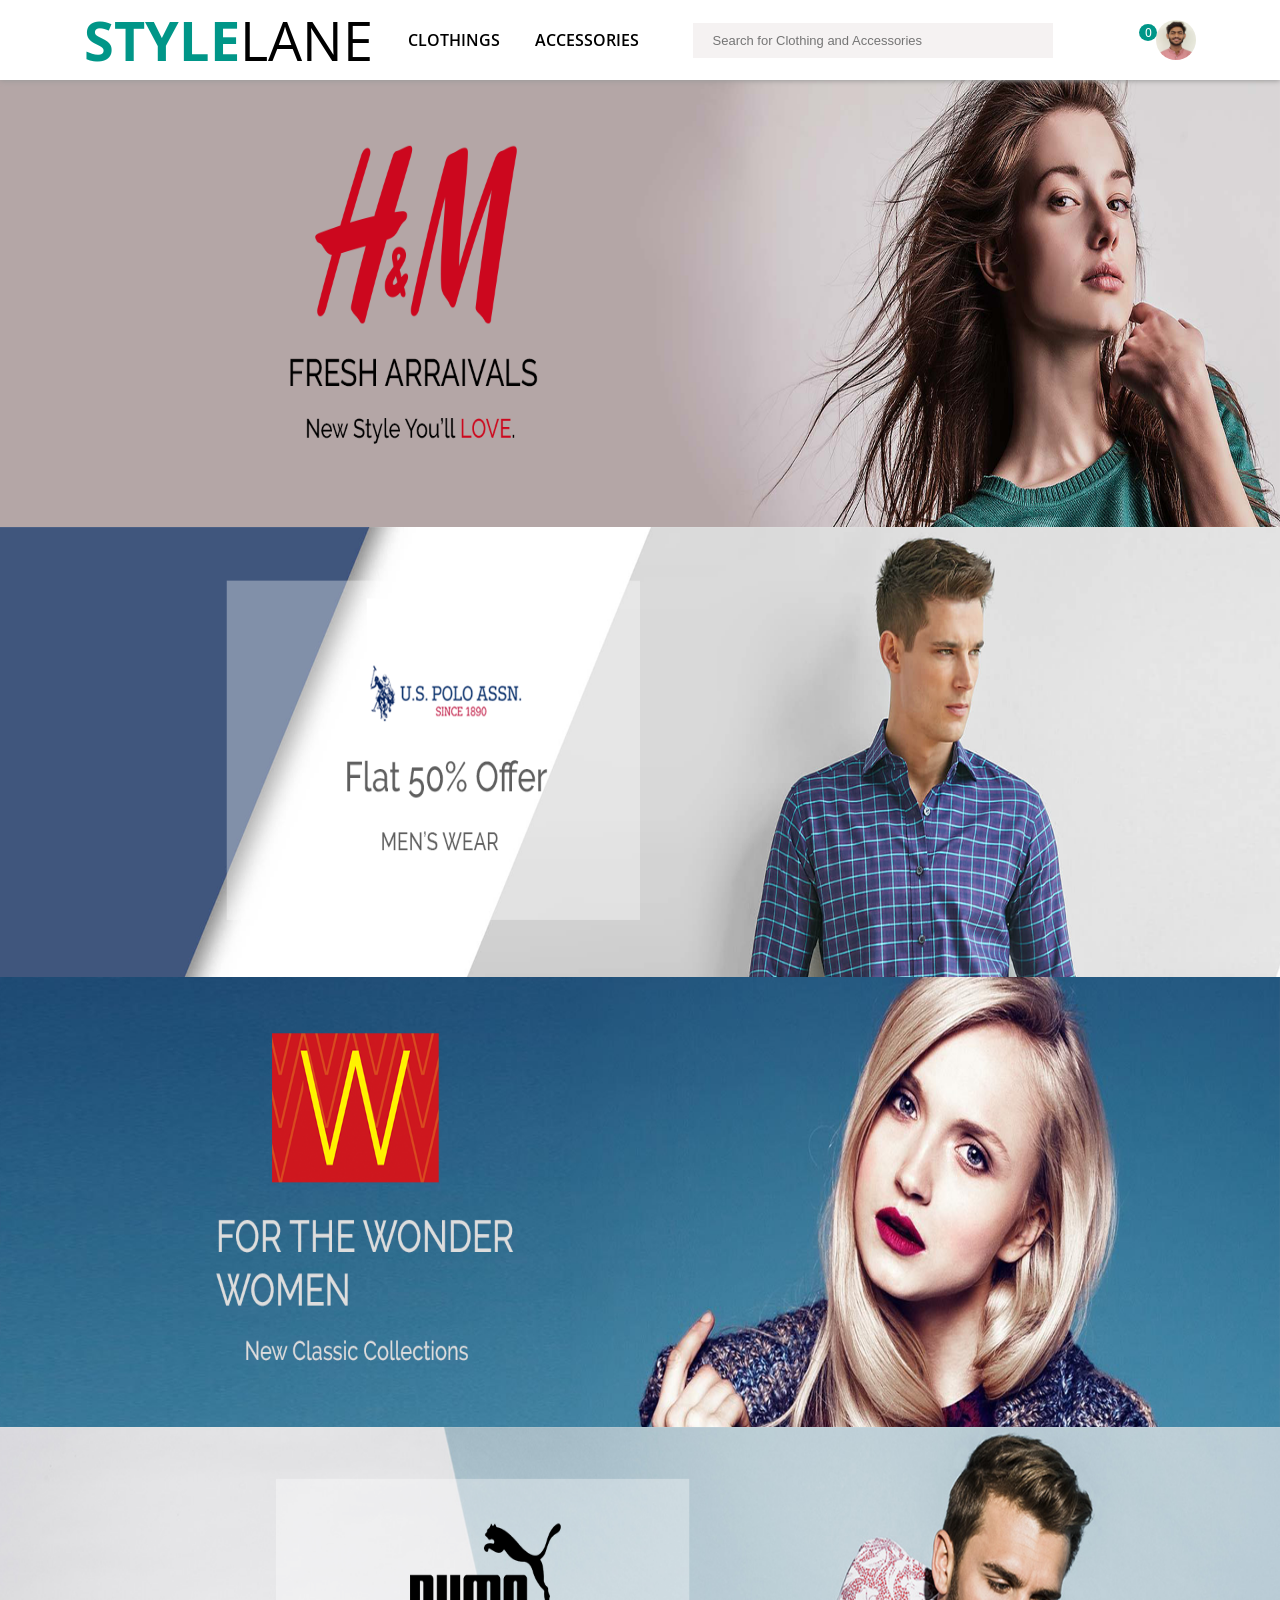
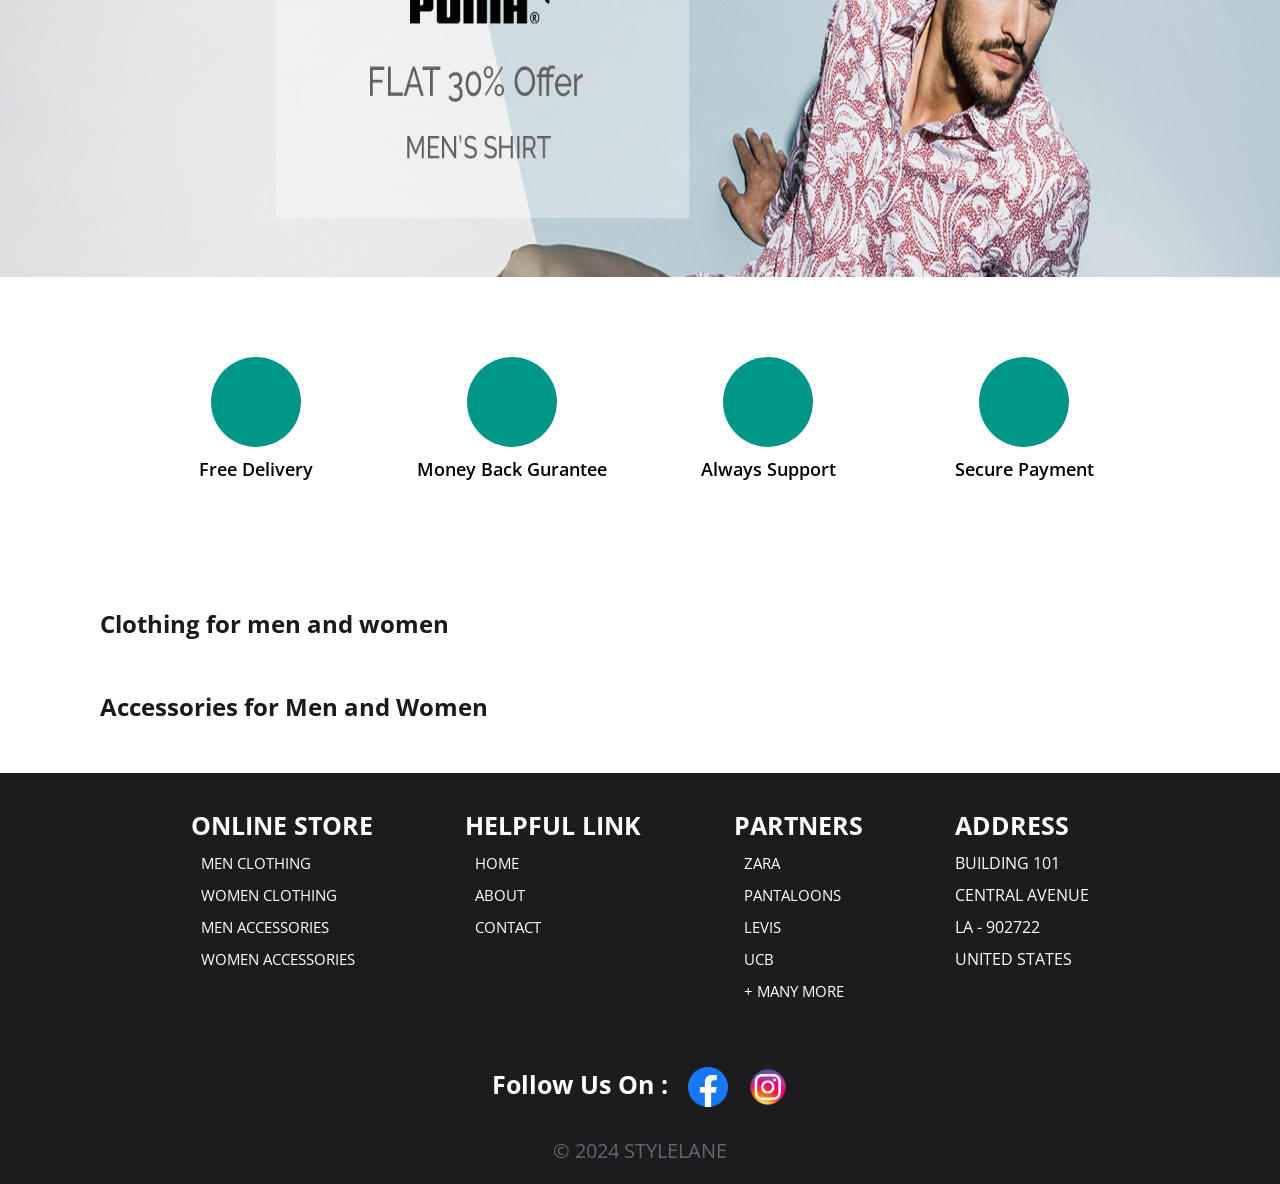
==== index.html @ d21357da "Add files via upload" ====
<!DOCTYPE html>
<html lang="en">

<head>
    <meta charset="UTF-8">
    <meta http-equiv="X-UA-Compatible" content="IE=edge">
    <meta name="viewport" content="width=device-width, initial-scale=1.0">
    <title>ShopLane App</title>
    <link href="./style.css" rel="stylesheet" />
    <link href="./style2.css" rel="stylesheet" />
    <script src="https://ajax.googleapis.com/ajax/libs/jquery/3.5.1/jquery.min.js"></script>
    <script src="https://kit.fontawesome.com/3bfa96bd8d.js" crossorigin="anonymous"></script>
    <link rel="preconnect" href="https://fonts.googleapis.com">
    <link rel="preconnect" href="https://fonts.gstatic.com" crossorigin>
    <link
        href="https://fonts.googleapis.com/css2?family=Open+Sans:ital,wght@0,300;0,400;0,500;0,600;0,700;0,800;1,300;1,400;1,500;1,600;1,700;1,800&display=swap"
        rel="stylesheet">
    <link rel="stylesheet" href="https://unpkg.com/flickity@2/dist/flickity.min.css">
</head>

<body>
    <header>
        <div id="logo-links">
            <div>
                <a id="logo" href="./index.html">STYLE</a><a id="logo2" href="./index.html">LANE</a>
            </div>
            <a href="#clothing-heading" id="clothing-link">CLOTHINGS</a>
            <a href="#Accessories-heading" id="accessories-link">ACCESSORIES</a>
        </div>

        <div id="search-tab">
            <i class="fa-solid fa-magnifying-glass"></i>
            <input type="text" placeholder="Search for Clothing and Accessories" size="40" id="search-box" />
        </div>

        <div id="cart-user">
            <i id="cart" class="fa-solid fa-cart-shopping"></i>
            <img src="./images/saurav.jpeg" id="user-img" />
            <span id="items-count">0</span>
        </div>

    </header>


    <div class="carousel" data-flickity='{"autoPlay": true}'>
        <div class="carousel-cell"><img src="./images/1.png" /></div>
        <div class="carousel-cell"><img src="./images/2.png" /></div>
        <div class="carousel-cell"><img src="./images/3.png" /></div>
        <div class="carousel-cell"><img src="./images/4.png" /></div>
    </div>


    <div id="usp">

        <div class="icons">
            <div class="feature-img">
                <img src="https://shoplane.netlify.app/img/icon1.png" class="usp-img" alt="">
            </div>
            <h3 class="feature-name">Free Delivery</h3>
        </div>


        <div class="icons">
            <div class="feature-img">
                <img src="https://shoplane.netlify.app/img/icon2.png" class="usp-img" alt="">
            </div>
            <h2 class="feature-name">Money Back Gurantee</h2>
        </div>


        <div class="icons">
            <div class="feature-img">
                <img src="https://shoplane.netlify.app/img/icon3.png" class="usp-img" alt="">
            </div>
            <h2 class="feature-name">Always Support</h2>
        </div>


        <div class="icons">
            <div class="feature-img">
                <img src="https://shoplane.netlify.app/img/icon4.png" class="usp-img" alt="">
            </div>
            <h2 class="feature-name">Secure Payment</h2>
        </div>

    </div>


    <h2 id="clothing-heading"> Clothing for men and women </h2>
    <div id="clothing-section" class="product-grid">



    </div>
    <h2 id="Accessories-heading">Accessories for Men and Women</h2>
    <div id="Accessories-section" class="product-grid">

    </div>

    <footer>

        <div id="footer-details">
            <div>
                <ul>
                    <li><b>ONLINE STORE</b></li>
                    <li><a href="">MEN CLOTHING</a></li>
                    <li><a href="">WOMEN CLOTHING</a></li>
                    <li><a href="">MEN ACCESSORIES</a></li>
                    <li><a href="">WOMEN ACCESSORIES</a></li>
                </ul>
            </div>

            <div>
                <ul>
                    <li><b>HELPFUL LINK</b></li>
                    <li><a href="">HOME</a></li>
                    <li><a href="">ABOUT</a></li>
                    <li><a href="">CONTACT</a></li>
                </ul>
            </div>

            <div>
                <ul>
                    <li><b>PARTNERS</b></li>
                    <li><a href="">ZARA</a></li>
                    <li><a href="">PANTALOONS</a></li>
                    <li><a href="">LEVIS</a></li>
                    <li><a href="">UCB</a></li>
                    <li><a href="">+ MANY MORE</a></li>
                </ul>
            </div>

            <div>
                <ul>
                    <li><b>ADDRESS</b></li>
                    <li>BUILDING 101</li>
                    <li>CENTRAL AVENUE</li>
                    <li>LA - 902722</li>
                    <li>UNITED STATES</li>
                </ul>
            </div>

        </div>
        <div class="ftr-img">
            <h5>Follow Us On :</h5>
            <img src="./images/fb (2).png" alt="">
            <img src="./images/ins.png" alt="">
        </div>
            <p>© 2024 STYLELANE</p>

    </footer>
</body>
<script src="./index.js"></script>
<script src="https://unpkg.com/flickity@2/dist/flickity.pkgd.min.js"></script>
</html>
---- style.css ----
*{
    font-family: 'Open Sans', sans-serif;
    padding: 0;
    margin: 0;
    box-sizing: border-box;
}

body{
    position: relative;
}

header{
    display: flex;
    justify-content: space-evenly;
    align-items: center;
    padding: 10px;
    height: 80px;
    box-shadow: 0 1px 5px rgb(155, 154, 154);
    position: fixed;
    top: 0;
    left: 0;
    right: 0;
    z-index: 1;
    background-color: white;
}

#logo-links{
    display: flex;
    align-items: center;
    cursor: pointer;
}

#logo{
    display: inline-block;
    font-size: 6vh;
    font-weight: 700;
    text-decoration: none;
    color: #009688;
}

#logo2{
    display: inline-block;
    font-size: 6vh;
    font-weight: 400;
    text-decoration: none;
    color: black;
}

#clothing-link, #accessories-link{
    display: inline-block;
    color: black;
    text-decoration: none;
    font-weight: 600;
    font-size: 16px;
    margin-left: 35px;
}

#search-tab{
    display: flex;
    align-items: center;
    width: 360px;
    margin-left: -20px;
    background-color: rgb(245, 242, 242);
}

#search-box{
    border: none;
    background-color: rgb(245, 242, 242);
    margin-left: 5px;
    appearance: auto;
    font-weight: 500;
    font-size: 13px;
    font-family: sans-serif;
    cursor: text;
}

input:focus{
    outline: none;
}

.fa-magnifying-glass{
    color: gray;
    font-size: 18px;
    margin-left: 10px;
    margin-right: 5px;
}

#cart-user{
    display: flex;
    align-items: center;
    position: relative;
}

#user-img{
    border-radius: 50%;
    height: 40px;
    width: 40px;
    cursor: pointer;
}

.fa-cart-shopping{
    margin-right: 30px;
    font-size: 18px;
    cursor: pointer;
}

#items-count{
    position: absolute;
    top: 4px;
    left: 13px;
    background-color: #009688;
    color: white;
    border-radius: 50%;
    font-size: 12px;
    font-weight: 500;
    width: 18px;
    text-align: center;
}

.carousel{
    margin-top: 6%;
    position: relative;
}

.carousel-cell{
    width: 100vw;
    height: 50vh;
}

.carousel-cell::before{
    display: block;
    content: '';
}

.flickity-button{
    display: none;
}

.carousel-cell img{
    width: 100vw;
    height: 100%;
    z-index: 1;
}

.carousel-btn{
    display: flex;
    justify-content: center;
    align-items: center;
    border: 1px solid black;
}

#usp{
    display: flex;
    justify-content: space-around;
    align-items: flex-end;
    width: 80vw;
    margin: auto;
    margin-top: 80px;
}

.icons{
    width: 200px;
    height: 200px;
}

.feature-img{
    cursor: pointer;
    margin: auto;
    padding: 20px;
    width: 90px;
    height: 90px;
    border-radius: 50%;
    background-color: #009688;
    animation: animate 3s linear infinite;
}

@keyframes animate{
    0% {
        box-shadow: 0 0 0 0 rgb(0 150 136 / 70%), 0 0 0 0 rgb(0 150 136 / 70%);
    }
    
    40% {
        box-shadow: 0 0 0 50px rgb(0 150 136 / 0%), 0 0 0 0 rgb(0 150 136 / 70%);
    }
    80% {
        box-shadow: 0 0 0 50px rgb(0 150 136 / 0%), 0 0 0 30px rgb(0 150 136 / 0%);
    }
    100% {
        box-shadow: 0 0 0 0 rgb(0 150 136 / 0%), 0 0 0 30px rgb(0 150 136 / 0%);
    }
}

.usp-img{
    width: 50px;
    transition-duration: 0.2s;
}
.usp-img:hover{
    transform: scale(1.5);
}
.feature-name{
    margin-top: 10px;
    font-size: 18px;
    font-weight: 600;
    text-align: center;
}

input{
    margin: 10px 10px;
    cursor: pointer;
}

#clothing-heading{
    margin-left: 100px;
    margin-top: 50px;
    color: rgb(27, 25, 25);
}

#Accessories-heading{
    margin-left: 100px;
    margin-top: 50px;
    color: rgb(27, 25, 25);
}

.card{
    width: calc(18.5% - 20px);
    margin: 30px 5px;
    background-color: #fff;
    box-shadow: 0 1px 5px rgb(0 0 0 / 30%);
    border-radius: 2px;
}

.card:hover{
    box-shadow: 0 0px 10px rgb(0 0 0 / 70%);
}

.product-grid{
    display: flex;
    flex-wrap: wrap;
    justify-content: center;
    padding: 0 4%;
}

.product-price{
    margin: 0px;
    margin-top: 10px;
    text-align: left;
    font-size: 15px;
    letter-spacing: 2px;
    color: #009688;
}

.add-cart-btn{
    border: none;
    font-weight: 500;
    padding: 5px 7px;
    margin-top: 5px;
    background-color: #009688;
    color: white;
    margin-left: auto;
    cursor: pointer;
    border-radius: 5px;
}

.add-cart-btn:hover{
    transform: scale(1.1);
}

.product-name{
    margin: 0px;
    text-align: left;
    font-size: 16px;
    font-weight: 400;
    letter-spacing: 0.5px;
    color: rgb(27, 25, 25);
}

.product-brand{
    margin: 0px;
    margin-top: 10px;
    text-align: left;
    font-size: 12px;
    color: rgb(110, 110, 110);
}

.details{
    padding-left: 10px;
    margin: 10px auto;
    position: relative;
}

.product-image{
    width : 100%;
    cursor: pointer;
    border-top-left-radius: 5px;
    border-top-right-radius: 5px;
}

footer{
    justify-content: space-around;
    background-color: #1c1b1e;
    color: white;
    margin-top: 50px;
}

#footer-details{
    display: flex;
    width: 80%;
    margin: auto;
    display: flex;
    justify-content: space-evenly;
    margin-bottom: 50px;
}

footer div ul{
    margin-top: 30px;
}

footer div ul li{
    list-style-type: none;
    padding: 5px 30px;
}
footer div ul li b{
    list-style-type: none;
    font-size: 25px;
}

footer div ul li a{
    text-decoration: none;
    color: white;
    cursor: pointer;
    padding: 0 10px;
    font-size: 15px;
}
.ftr-img{
    display: flex;
    justify-content: center;
    font-size: 30px;
    gap: 20px;
    padding: 10px;
}
.ftr-img img{
    width: 40px;
    cursor: pointer;
}
footer p{
    text-align: center;
    font-size: 20px;
    color: #62686d;
    padding: 20px;
}

/*
Preview Page Designing 
*/

#product-details-cover{
    margin: auto;
    margin-top: 100px;
    display: flex;
    height: auto;
    width: 85%;
}

#image-container{
    padding: 10px;
}

#main-image{
    height: 80vh;
}

#preview-product-details{
    padding: 0 10px;
}

.preview-product-name{
    margin: 0 0 15px;
    font-size: 7.5vh;
    font-weight: 600;
}

.preview-images{
    height: 20vh;
    margin-right: 20px;
    cursor: pointer;
}

.preview-images-border{
    border: 2px solid #009688;
    border-radius: 5px;
    padding: 5px;
}

.preview-section{
    display: flex;
    align-items: center;
    width: 90%;
    margin-bottom: 20px;
}

.preview-price{
    color: #009688;
    font-weight: 600;
}

.preview-product-brand-name, .preview-product-price, .preview-product-description-tag, .preview-product-preview-tag{
    font-weight: 400;
    font-size: 3.5vh;
    margin-bottom: 15px;
    color: rgb(68, 67, 67);
}

.preview-product-description{
    color: #86939e;
    margin-bottom: 15px;
} 


/*
Checkout Page
*/

#cart-items-display{
    height: 100%;
    width: 80%;
    margin: auto;
    margin-top: 100px;
}

#checkout-tag{
    padding-left: 5vh;
    font-size: 44px;
    font-weight: 400;
    margin-bottom: 30px;
}

#checkout-details-container{
    width: 100%;
    display: flex;
}

#item-details-container{
    height: auto;
    width: 60%;
    padding: 10px;
}

.item-details{
    margin-top: 20px;
    width: 550px;
    height: 150px;
    padding: 10px;
    box-shadow: 0 0 10px darkgray;
    border-radius: 5px;
    display: flex;
    align-items: center;
}

.product-img{
    height: 90%;
    border-radius: 3px;
    cursor: pointer;
}

.product-details{
    height: 100%;
    padding: 10px;
}

.item-name{
    font-weight: 500;
    font-size: 22px;
    margin-bottom: 10px;
}

.item-quantity{
    margin-bottom: 10px;
}

.item-price{
    font-size: 16px;
}

#total-amount-container{
    height: 300px;
    width: 40%;
    padding: 10px;
}

#total-amount-details{
    height: 180px;
    width: 450px;
    padding: 10px 15px;
    box-shadow: 0 0 10px rgb(128, 127, 127);
    border-radius: 5px;
}

#total-amount-details h2{
    font-size: 4vh;
    margin-bottom: 10px;
    font-weight: 400;
}

#total-amount-details h3{
    font-size: 4vh;
    margin-bottom: 15px;
    font-weight: 300;
}

#total-amount{
    font-weight: 600;
    font-size: 4vh;
    padding: 0px;
    margin: 0;
    color: #009688;
}

#total-items-tag{
    font-size: 4vh;
    font-weight: 400;
}

#place-order-btn{
    margin-top: 10px;
    padding: 4px 15px;
    border: none;
    background-color: #009688;
    border-radius: 5px;
    color: white;
    font-size: 22px;
    text-align: center;
    box-shadow: 0 0 5px rgb(63, 63, 63);
    cursor: pointer;
}

#place-order-btn:hover{
    box-shadow: 0 0 10px black;
}

#confirmation-page{
    display: flex;
    flex-wrap: nowrap;
    flex-direction: column;
    align-items: flex-start;
    justify-content: flex-start;
    margin: auto;
    width: 100vw;
    margin-top: 100px;
}

.confirmation-text{
    text-align: center;
    font-size: 3vh;
    margin-bottom: 5px;
}

#confirmation-image{
    height: 45vh;
    margin: auto;
}
---- style2.css ----
/* 576px for portrait phones.
768px for tablets.
992px for laptops.
1200px for large devices */


@media only screen and (max-width: 400px) {

    *{
        margin: 0;
        padding: 0;
        box-sizing: border-box;
    }

    body{
        position: relative;
    }
    
    #edyoda-logo{
        height: 40px;
        position: fixed;
        bottom: 20px;
        right: 50px;
    }
    
    header{
        position: fixed;
        top: 0;
        right: 0;
        justify-content: start;
        padding: 0px;
        height: 50px;
        margin: 0;
    }
    
    #logo-links{
        padding: 0;
        height: 100%;
        margin: 0 20px;
        width: auto;
        justify-content: flex-start;
    }

    #logo{
        letter-spacing: 1px;
        padding: 0;
        margin: 0;
        height: 100%;
        font-size: 4vh;
        font-weight: 500;
    }
    
    #logo2{
        letter-spacing: 1px;
        padding: 0;
        margin: 0;
        height: 100%;
        font-weight: 400;
        font-size: 4vh;
    }    

    #clothing-link, #accessories-link{
        display: none;
        margin: 0;
        padding: 0;
    }

    #search-tab{
        margin: 0 10px;
        padding: 0;
        width: auto;
        background-color: white;
        height: 100%;
    }

    #search-box{
        display: none;
    }

    .fa-magnifying-glass{
        color: black;
        font-size: 18px;
        padding: 10px;
        margin: 0;
    }

    #cart-user{
        align-items: center;
        width: auto;
        margin: 0;
    }

    #user-img{
        height: 30px;
    }

    .fa-cart-shopping{
        font-size: 18px;
        margin-right: 25px;
    }

    #items-count{
        padding: 0;
        margin: 0;
        text-align: center;
        position: absolute;
        top: 0px;
        right: 0px;
    }

    .carousel{
        margin-top: 55px;
        position: relative;
    }

    .carousel-cell{
        height: 30vh;
    }

    .carousel-cell img{
        width: 100%;
    }

    #usp{
        flex-direction: row;
        flex-wrap: wrap;
        justify-content: flex-start;
        width: 300px;
        padding: 0;
        margin: 50px auto;
    }

    .icons{
        width: 150px;
        height: 140px;
        margin: 0;
        padding: 0;
    }

    .usp-img{
        height: 35px;
    }

    .feature-img{
        display: flex;
        align-items: center;
        justify-content: center;
        width: 70px;
        height: 70px;    
    }

        
    @keyframes animate{
        0% {
            box-shadow: 0 0 0 0 rgb(0 150 136 / 70%), 0 0 0 0 rgb(0 150 136 / 70%);
        }
        
        40% {
            box-shadow: 0 0 0 20px rgb(0 150 136 / 0%), 0 0 0 0 rgb(0 150 136 / 70%);
        }
        80% {
            box-shadow: 0 0 0 20px rgb(0 150 136 / 0%), 0 0 0 15px rgb(0 150 136 / 0%);
        }
        100% {
            box-shadow: 0 0 0 0 rgb(0 150 136 / 0%), 0 0 0 15px rgb(0 150 136 / 0%);
        }
    }

    .feature-name{
        font-size: 12px;
    }

    #clothing-heading, #Accessories-heading{
        font-size: 20px;
        margin-left: 20px;
        margin-top: 50px;
        color: rgb(27, 25, 25);
    }

    .card{
        width: calc(80% - 20px);
        margin: 30px 5px;
        background-color: #fff;
        box-shadow: 0 1px 5px rgb(0 0 0 / 30%);
        border-radius: 2px;
    }
    
    #footer-details{
        width: 90%;
        flex-wrap: wrap;
        justify-content: space-evenly;
        margin-bottom: 50px;
        padding: 0;
    }

    footer div{
        display: inline-block;
        padding: 0;
        margin: 0 0 20px;
        width: 40%;
    }
    
    footer div ul{
        margin-top: 20px;
    }

    footer div ul li{
        margin-bottom: 7px;
        font-weight: 300;
        font-size: 14px;
        padding: 0px 0px;
    }
    .ftr-img{
    display: flex;
    justify-content: center;
    font-size: 30px;
    gap: 20px;
    padding: 10px;
}
.ftr-img img{
    width: 40px;
    cursor: pointer;
}
footer p{
    text-align: center;
    font-size: 20px;
    color: #62686d;
    padding: 20px;
}

    #product-details-cover{
        flex-wrap: wrap;
        align-items: center;
        height: auto;
        width: 90%;
        margin: 70px 0 0;
    }
    
    #image-container{
        padding: 0;
        margin: auto;
    }

    #main-image{
        width: 100%;
    }

    #preview-product-details{
        display: inline-block;
        margin-top: 30px;
        width: 90vw;
    }

    .preview-product-name{
        font-size: 5vh;
    }

    .preview-product-brand-name, .preview-product-price, .preview-product-description-tag, .preview-product-preview-tag{
        font-size: 3.5vh;
        margin-bottom: 5px;
    }

    .preview-product-description{
        font-size: 2.5vh;
    }

    .preview-images{
        height: 12vh;
    }

    #cart-items-display{
        width: 100%;
        margin: 50px 0 0 ;
    }

    #checkout-details-container{
        height: auto;
        flex-wrap: wrap;
        flex-direction: column;
        align-items: flex-start;
        justify-content: start;
    }

    #checkout-tag{
        font-size: 4vh;
        margin-bottom: 10px;
    }

    #total-items-tag{
        font-size: 3vh;
    }

    #item-details-container{
        width: 90%;
    }

    .item-details{
        width: 350px;
        height: 180px;
    }

    #total-amount-container{
        height: auto;
        width: 90%;
    }
    
    #total-amount-details{
        width: 350px;
        height: 150px;
    }

    #total-amount-details h2{
        font-size: 3.5vh;
        margin-bottom: 5px;
    }

    #total-amount-details h3{
        font-size: 3.5vh;
    }

    #total-amount{
        font-size: 3.5vh;
    }





}


@media only screen and (min-width: 401px) and (max-width: 576px) {

    *{
        margin: 0;
        padding: 0;
        box-sizing: border-box;
    }

    body{
        position: relative;
    }
    
    #edyoda-logo{
        height: 40px;
        position: fixed;
        bottom: 20px;
        right: 50px;
    }
    
    header{
        position: fixed;
        top: 0;
        right: 0;
        justify-content: space-around;
        padding: 0px;
        height: 50px;
        margin: 0;
    }
    
    #logo-links{
        padding: 0;
        height: 100%;
        margin: 0 20px;
        width: auto;
        justify-content: flex-start;
    }

    #logo{
        letter-spacing: 1px;
        padding: 0;
        margin: 0;
        height: 100%;
        font-size: 4vh;
        font-weight: 700;
    }
    
    #logo2{
        letter-spacing: 1px;
        padding: 0;
        margin: 0;
        height: 100%;
        font-weight: 400;
        font-size: 4vh;
    }    

    #clothing-link, #accessories-link{
        display: none;
        margin: 0;
        padding: 0;
    }

    #search-tab{
        margin: 0 10px;
        padding: 0;
        width: auto;
        background-color: white;
        height: 100%;
    }

    #search-box{
        display: none;
    }

    .fa-magnifying-glass{
        color: black;
        font-size: 18px;
        padding: 10px;
        margin: 0px;
    }

    #cart-user{
        display: flex;
        width: 150px;
        align-items: center;
        width: auto;
        margin: 0 30px 0 0 ;
    }

    #user-img{
        height: 30px;
        margin-left: 0px;
    }

    .fa-cart-shopping{
        font-size: 18px;
        margin-right: 25px;
    }

    #items-count{
        padding: 0;
        margin: 0;
        text-align: center;
        position: absolute;
        top: 0px;
        right: 0px;
    }

    .carousel{
        margin-top: 55px;
        position: relative;
    }

    .carousel-cell{
        height: 30vh;
    }

    .carousel-cell img{
        width: 100%;
    }

    #usp{
        flex-direction: row;
        flex-wrap: wrap;
        justify-content: center;
        width: 90%;
        padding: 0;
        margin: 50px auto;
    }

    .icons{
        width: 150px;
        height: 140px;
        margin: 0;
        padding: 0;
    }

    .usp-img{
        height: 35px;
    }

    .feature-img{
        display: flex;
        align-items: center;
        justify-content: center;
        width: 70px;
        height: 70px;    
    }

        
    @keyframes animate{
        0% {
            box-shadow: 0 0 0 0 rgb(0 150 136 / 70%), 0 0 0 0 rgb(0 150 136 / 70%);
        }
        
        40% {
            box-shadow: 0 0 0 20px rgb(0 150 136 / 0%), 0 0 0 0 rgb(0 150 136 / 70%);
        }
        80% {
            box-shadow: 0 0 0 20px rgb(0 150 136 / 0%), 0 0 0 15px rgb(0 150 136 / 0%);
        }
        100% {
            box-shadow: 0 0 0 0 rgb(0 150 136 / 0%), 0 0 0 15px rgb(0 150 136 / 0%);
        }
    }

    .feature-name{
        font-size: 12px;
    }

    #clothing-heading, #Accessories-heading{
        font-size: 26px;
        margin-left: 40px;
        margin-top: 50px;
        color: rgb(27, 25, 25);
    }

    .card{
        width: calc(40% - 20px);
        margin: 30px 5px;
        background-color: #fff;
        box-shadow: 0 1px 5px rgb(0 0 0 / 30%);
        border-radius: 2px;
    }
    
    footer{
        width: 100%;
    }

    #footer-details{
        width: 100%;
        flex-wrap: wrap;
        justify-content: space-evenly;
        align-items: center;
        margin: 0;
        margin-bottom: 50px;
        padding: 0;
    }

    footer div{
        display: inline-block;
        padding: 0;
        margin: 0 0 20px;
        width: 40%;
    }
    
    footer div ul{
        margin-top: 20px;
    }

    footer div ul li{
        margin-bottom: 7px;
        font-weight: 300;
        font-size: 14px;
        padding: 0px 0px;
    }

    #product-details-cover{
        flex-wrap: wrap;
        justify-content: flex-start;
        height: auto;
        width: 90%;
        padding:  20px;
        margin: 70px 0 0;
        margin-right: 0;
    }
    
    #image-container{
        padding: 0;
        margin: auto;
        width: 90vw;
        height: 130vh;
    }

    #main-image{
        margin: auto;
        padding: 0;
        height: 100%;
        width: 100%;
    }

    #preview-product-details{
        display: inline-block;
        margin-top: 30px;
    }

    .preview-product-name{
        font-size: 6vh;
    }

    .preview-product-brand-name, .preview-product-price, .preview-product-description-tag, .preview-product-preview-tag{
        font-size: 4vh;
        margin-bottom: 10px;
    }

    .preview-product-description{
        font-size: 3vh;
    }

    .preview-images{
        height: 15vh;
    }

    #cart-items-display{
        width: 100%;
        margin: 50px 0 0 ;
    }

    #checkout-details-container{
        height: auto;
        flex-wrap: wrap;
        flex-direction: column;
        align-items: flex-start;
        justify-content: start;
    }

    #checkout-tag{
        font-size: 5vh;
        margin-bottom: 10px;
    }

    #total-items-tag{
        font-size: 4vh;
        margin-left: 10px;
    }

    #item-details-container{
        width: 90%;
    }

    .item-details{
        width: 520px;
        height: 180px;
    }

    #total-amount-container{
        height: auto;
        width: 90%;
    }
    
    #total-amount-details{
        width: 520px;
        height: 150px;
    }

    #total-amount-details h2{
        font-size: 4.5vh;
        margin-bottom: 5px;
    }

    #total-amount-details h3{
        font-size: 4vh;
    }

    #total-amount{
        font-size: 4vh;
    }





}





@media only screen and (min-width: 577px) and (max-width: 768px) {

    *{
        margin: 0;
        padding: 0;
        box-sizing: border-box;
    }

    body{
        position: relative;
    }
    
    #edyoda-logo{
        height: 40px;
        position: fixed;
        bottom: 20px;
        right: 50px;
    }
    
    header{
        position: fixed;
        top: 0;
        right: 0;
        justify-content: space-between;
        align-items: center;
        padding: 10px 0px;
        height: 60px;
        margin: 0;
    }
    
    #logo-links{
        padding: 0;
        height: 100%;
        margin: 0 20px;
        width: auto;
        justify-content: flex-start;
    }

    #logo{
        letter-spacing: 1px;
        padding: 0;
        margin: 0;
        height: 100%;
        font-size: 32px;
        font-weight: 700;
    }
    
    #logo2{
        letter-spacing: 1px;
        padding: 0;
        margin: 0;
        height: 100%;
        font-weight: 400;
        font-size: 32px;    
    }    

    #clothing-link, #accessories-link{
        display: none;
        margin: 0;
        padding: 0;
    }

    #search-tab{
        border-radius: 5px;
        display: inline-block;
        margin: 0;
        width: auto;
        background-color: white;
        height: 100%;
        background-color: rgb(245, 242, 242);
    }

    #search-box{
        background-color: rgb(245, 242, 242);
    }

    .fa-magnifying-glass{
        color: black;
        font-size: 18px;
        padding: 10px;
        margin: 0;
    }

    #cart-user{
        align-items: center;
        width: auto;
        margin: 0 30px 0 0 ;
    }

    #user-img{
        height: 30px;
    }

    .fa-cart-shopping{
        font-size: 18px;
        margin-right: 25px;
    }

    #items-count{
        padding: 0;
        margin: 0;
        text-align: center;
        position: absolute;
        top: 0px;
        right: 0px;
    }

    .carousel{
        margin-top: 65px;
        position: relative;
    }

    .carousel-cell{
        height: 45vh;
    }

    .carousel-cell img{
        width: 100%;
    }

    #usp{
        flex-direction: row;
        flex-wrap: wrap;
        justify-content: center;
        width: 90%;
        padding: 0;
        margin: 50px auto;
    }

    .icons{
        width: 150px;
        height: 140px;
        margin: 0;
        padding: 0;
    }

    .usp-img{
        height: 35px;
    }

    .feature-img{
        display: flex;
        align-items: center;
        justify-content: center;
        width: 70px;
        height: 70px;    
    }

        
    @keyframes animate{
        0% {
            box-shadow: 0 0 0 0 rgb(0 150 136 / 70%), 0 0 0 0 rgb(0 150 136 / 70%);
        }
        
        40% {
            box-shadow: 0 0 0 20px rgb(0 150 136 / 0%), 0 0 0 0 rgb(0 150 136 / 70%);
        }
        80% {
            box-shadow: 0 0 0 20px rgb(0 150 136 / 0%), 0 0 0 15px rgb(0 150 136 / 0%);
        }
        100% {
            box-shadow: 0 0 0 0 rgb(0 150 136 / 0%), 0 0 0 15px rgb(0 150 136 / 0%);
        }
    }

    .feature-name{
        font-size: 12px;
    }

    #clothing-heading, #Accessories-heading{
        font-size: 26px;
        margin-left: 40px;
        margin-top: 50px;
        color: rgb(27, 25, 25);
    }

    .card{
        width: calc(30% - 20px);
        margin: 30px 5px;
        background-color: #fff;
        box-shadow: 0 1px 5px rgb(0 0 0 / 30%);
        border-radius: 2px;
    }
    
    #footer-details{
        width: 90%;
        flex-wrap: nowrap;
        justify-content: space-evenly;
        margin-bottom: 10px;
        padding: 0;
    }

    footer div{
        display: inline-block;
        padding: 0;
        margin: 0;
    }
    
    footer div ul{
        margin-top: 20px;
    }

    footer div ul li{
        margin-bottom: 7px;
        font-weight: 300;
        font-size: 14px;
        padding: 0px 0px;
    }

    #product-details-cover{
        flex-wrap: wrap;
        justify-content: flex-start;
        height: auto;
        padding: 0 20px;
        margin: 70px 0 0;
    }
    
    #image-container{
        padding: 0;
        width: 100%;
        height: 100vh;
    }

    #main-image{
        margin: auto;
        padding: 0;
        height: 100%;
        width: 100%;
    }

    #preview-product-details{
        display: inline-block;
        margin-top: 30px;
    }

    .preview-product-name{
        font-size: 7vh;
    }

    .preview-product-brand-name, .preview-product-price, .preview-product-description-tag, .preview-product-preview-tag{
        font-size: 4.5vh;
        margin-bottom: 10px;
    }

    .preview-product-description{
        font-size: 3.5vh;
    }

    .preview-images{
        height: 18vh;
    }

    #cart-items-display{
        width: 80%;
        margin: 60px 0 50px 50px;
    }

    #checkout-details-container{
        height: auto;
        flex-wrap: wrap;
        flex-direction: column;
        align-items: flex-start;
        justify-content: start;
    }

    #checkout-tag{
        font-size: 7vh;
        margin-bottom: 10px;
    }

    #total-items-tag{
        font-size: 4.5vh;
        margin-left: 10px;
    }

    #item-details-container{
        width: 90%;
    }

    .item-details{
        width: 580px;
        height: 180px;
    }

    #total-amount-container{
        height: auto;
        width: 90%;
    }
    
    #total-amount-details{
        width: 580px;
        height: 150px;
    }

    #total-amount-details h2{
        font-size: 4.5vh;
        margin-bottom: 5px;
    }

    #total-amount-details h3{
        font-size: 4vh;
    }

    #total-amount{
        font-size: 4vh;
    }



}




@media only screen and (min-width: 767px) and (max-width: 992px) {

    *{
        margin: 0;
        padding: 0;
        box-sizing: border-box;
    }

    body{
        position: relative;
    }
    
    #edyoda-logo{
        height: 40px;
        position: fixed;
        bottom: 20px;
        right: 50px;
    }
    
    header{
        position: fixed;
        top: 0;
        right: 0;
        display: flex;
        justify-content: space-between;
        align-items: center;
        padding: 10px 0px;
        height: 60px;
        margin: 0;
    }
    
    #logo-links{
        padding: 0;
        height: 100%;
        margin: 0 20px;
        width: auto;
        justify-content: flex-start;
    }

    #logo{
        letter-spacing: 1px;
        padding: 0;
        margin: 0;
        height: 100%;
        font-size: 32px;
        font-weight: 700;
    }
    
    #logo2{
        letter-spacing: 1px;
        padding: 0;
        margin: 0;
        height: 100%;
        font-weight: 400;
        font-size: 32px;    
    }    

    #clothing-link, #accessories-link{
        display: none;
        margin: 0;
        padding: 0;
    }

    #search-tab{
        border-radius: 5px;
        display: inline-block;
        margin: 0;
        width: auto;
        background-color: white;
        height: 100%;
        background-color: rgb(245, 242, 242);
    }

    #search-box{
        background-color: rgb(245, 242, 242);
}

    .fa-magnifying-glass{
        color: black;
        font-size: 18px;
        padding: 10px;
        margin: 0;
    }

    #cart-user{
        align-items: center;
        width: auto;
        margin: 0 40px 0 0 ;
    }

    #user-img{
        height: 30px;
    }

    .fa-cart-shopping{
        font-size: 18px;
        margin-right: 40px;
    }

    #items-count{
        padding: 0;
        margin: 0;
        text-align: center;
        position: absolute;
        top: 0px;
        right: 0px;
    }

    .carousel{
        margin-top: 65px;
        position: relative;
    }

    .carousel-cell{
        height: 45vh;
    }

    .carousel-cell img{
        width: 100%;
    }

    #usp{
        flex-direction: row;
        flex-wrap: wrap;
        justify-content: center;
        width: 90%;
        padding: 0;
        margin: 50px auto;
    }

    .icons{
        width: 180px;
        height: 180px;
        margin: 0;
        padding: 0;
    }

    .usp-img{
        height: 55px;
    }

    .feature-img{
        display: flex;
        align-items: center;
        justify-content: center;
        width: 90px;
        height: 90px;    
    }

        
    @keyframes animate{
        0% {
            box-shadow: 0 0 0 0 rgb(0 150 136 / 70%), 0 0 0 0 rgb(0 150 136 / 70%);
        }
        
        40% {
            box-shadow: 0 0 0 20px rgb(0 150 136 / 0%), 0 0 0 0 rgb(0 150 136 / 70%);
        }
        80% {
            box-shadow: 0 0 0 20px rgb(0 150 136 / 0%), 0 0 0 15px rgb(0 150 136 / 0%);
        }
        100% {
            box-shadow: 0 0 0 0 rgb(0 150 136 / 0%), 0 0 0 15px rgb(0 150 136 / 0%);
        }
    }

    .feature-name{
        font-size: 16px;
    }

    #clothing-heading, #Accessories-heading{
        font-size: 26px;
        margin-left: 40px;
        margin-top: 50px;
        color: rgb(27, 25, 25);
    }

    .card{
        width: calc(25% - 20px);
        margin: 30px 5px;
        background-color: #fff;
        box-shadow: 0 1px 5px rgb(0 0 0 / 30%);
        border-radius: 2px;
    }
    
    footer{
        width: 100%;
    }
    
    #footer-details{
        display: flex;
        align-items: center;
        flex-wrap: wrap;
        justify-content: flex-start;
        margin-bottom: 10px;
        padding: 0;
    }

    footer div{
        display: inline-block;
        padding: 0;
        margin: 0;
    }
    
    footer div ul{
        margin-top: 20px;
    }

    footer div ul li{
        margin-bottom: 7px;
        font-weight: 300;
        font-size: 14px;
        padding: 0px 0px;
    }

    #product-details-cover{
        margin: 70px 0 50px;
        padding-left: 20px;
        height: auto;
        display: flex;
        flex-wrap: wrap;
    }

    #image-container{
        margin: auto;
    }

    #cart-items-display{
        width: 90%;
        margin: 60px 0px;
    }

    #checkout-details-container{
        height: auto;
        flex-wrap: nowrap;
    }

    #checkout-tag{
        font-size: 7vh;
        margin-bottom: 10px;
    }

    #total-items-tag{
        font-size: 4.5vh;
        margin-left: 10px;
    }

    #item-details-container{
        width: 90%;
        margin-left: 0;
    }

    .item-details{
        width: 500px;
        height: 180px;
        margin-left: 0;
    }

    #total-amount-container{
        height: auto;
        width: 90%;
    }
    
    #total-amount-details{
        width: 330px;
        height: 150px;
    }

    #total-amount-details h2{
        font-size: 4.5vh;
        margin-bottom: 5px;
    }

    #total-amount-details h3{
        font-size: 4vh;
    }

    #total-amount{
        font-size: 4vh;
    }


}
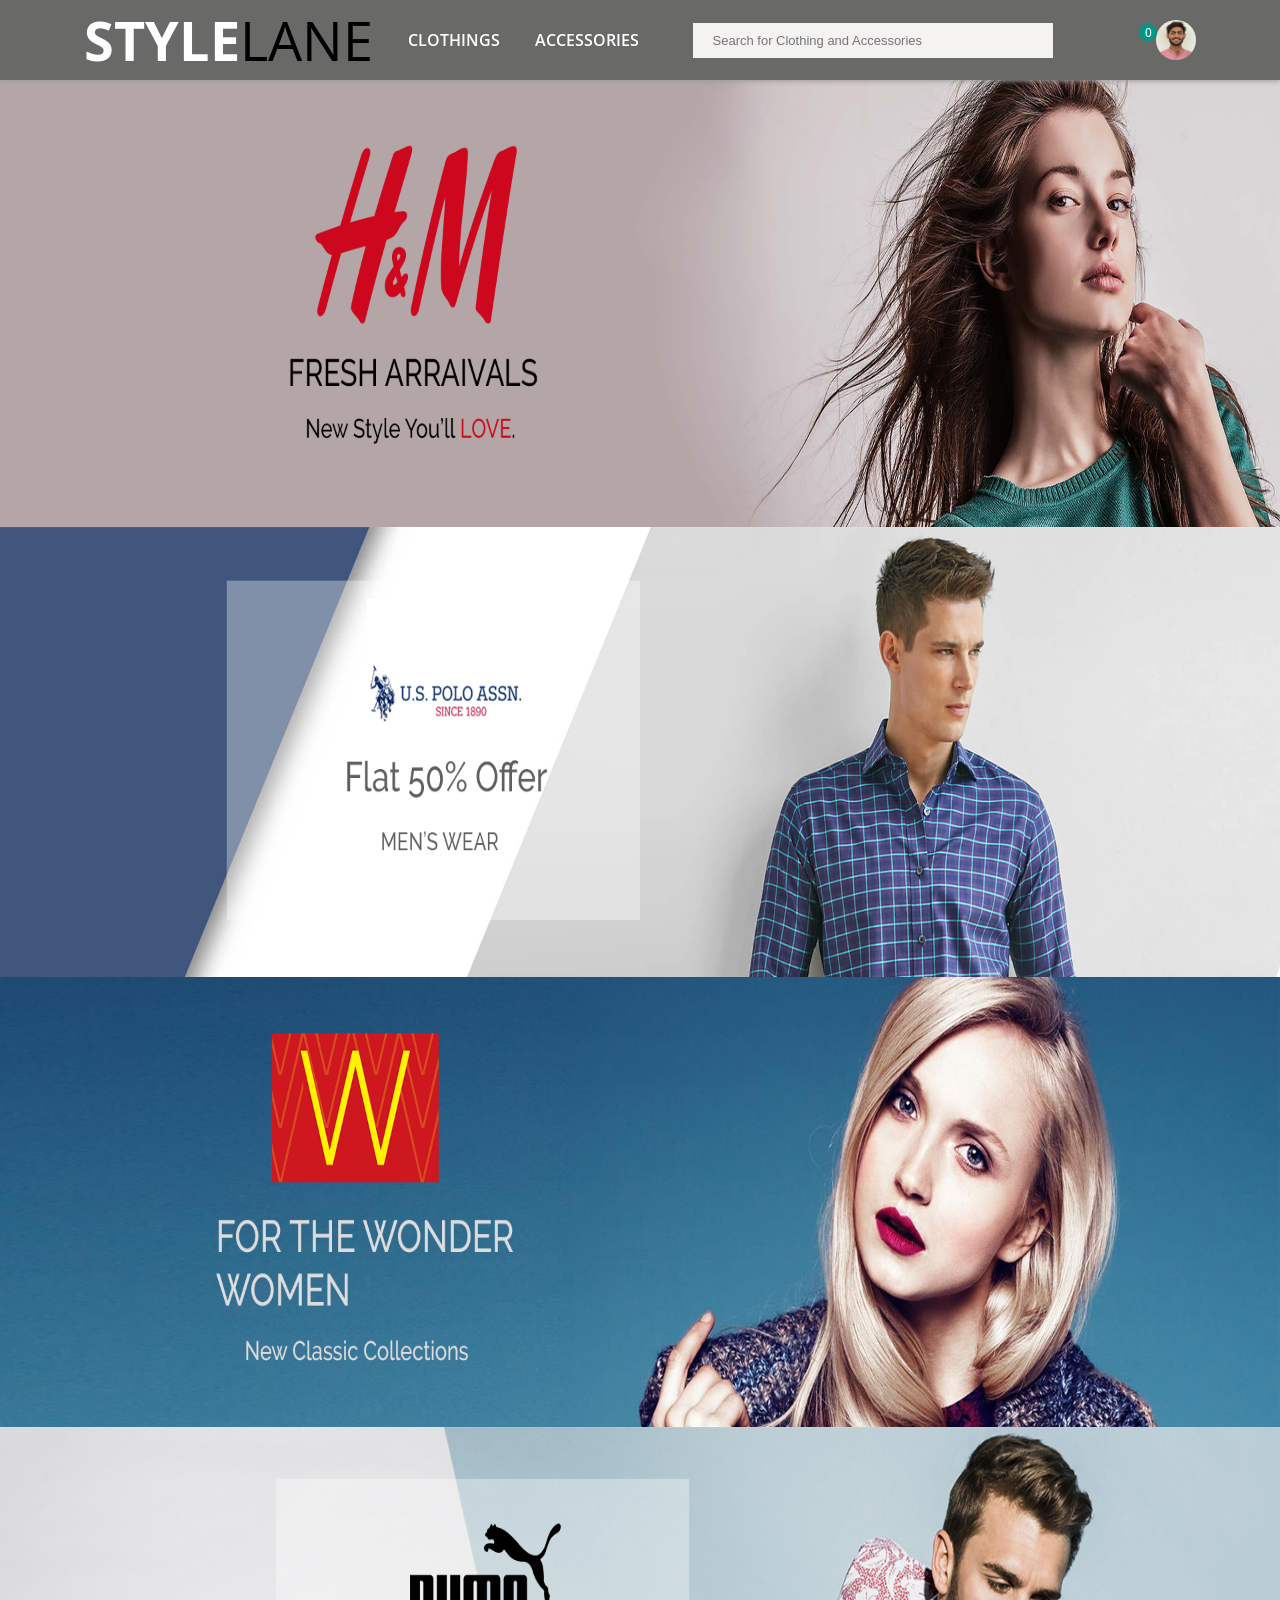
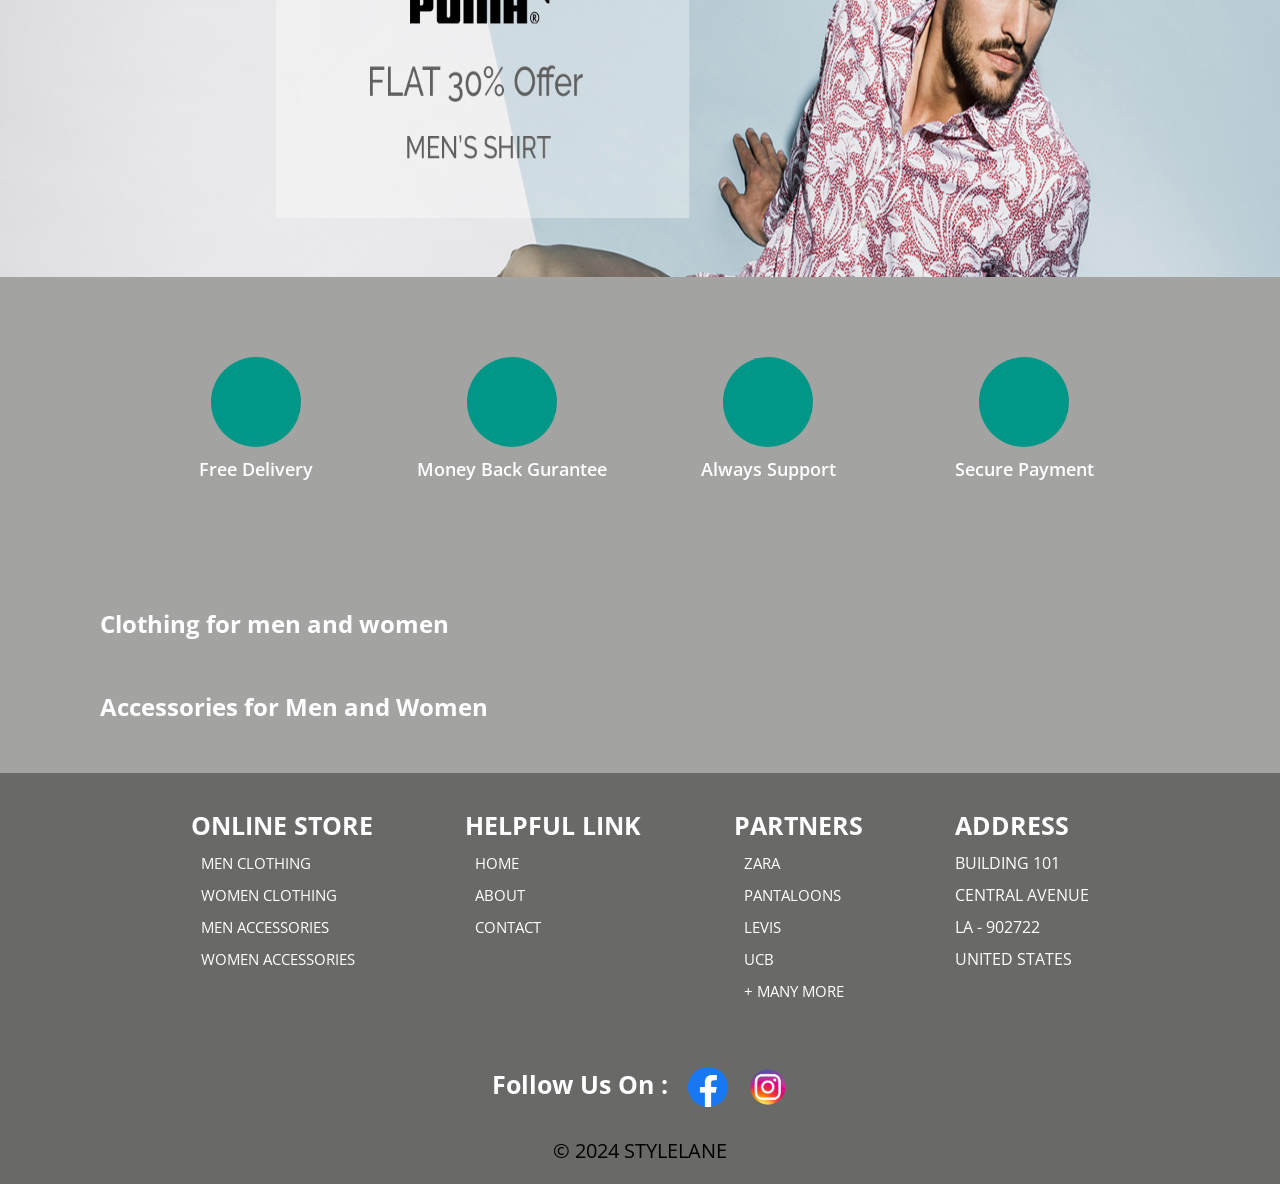
==== commit 8cab6e22: "Add files via upload" ====
--- a/index.html
+++ b/index.html
@@ -5,7 +5,8 @@
     <meta charset="UTF-8">
     <meta http-equiv="X-UA-Compatible" content="IE=edge">
     <meta name="viewport" content="width=device-width, initial-scale=1.0">
-    <title>ShopLane App</title>
+    <title>StyleLane App</title>
+    <link rel="icon" type="image/png" href="./images/shop.png">
     <link href="./style.css" rel="stylesheet" />
     <link href="./style2.css" rel="stylesheet" />
     <script src="https://ajax.googleapis.com/ajax/libs/jquery/3.5.1/jquery.min.js"></script>
--- a/style.css
+++ b/style.css
@@ -1,560 +1,573 @@
-*{
-    font-family: 'Open Sans', sans-serif;
-    padding: 0;
-    margin: 0;
-    box-sizing: border-box;
-}
-
-body{
-    position: relative;
-}
-
-header{
-    display: flex;
-    justify-content: space-evenly;
-    align-items: center;
-    padding: 10px;
-    height: 80px;
-    box-shadow: 0 1px 5px rgb(155, 154, 154);
-    position: fixed;
-    top: 0;
-    left: 0;
-    right: 0;
-    z-index: 1;
-    background-color: white;
-}
-
-#logo-links{
-    display: flex;
-    align-items: center;
-    cursor: pointer;
-}
-
-#logo{
-    display: inline-block;
-    font-size: 6vh;
-    font-weight: 700;
-    text-decoration: none;
-    color: #009688;
-}
-
-#logo2{
-    display: inline-block;
-    font-size: 6vh;
-    font-weight: 400;
-    text-decoration: none;
-    color: black;
-}
-
-#clothing-link, #accessories-link{
-    display: inline-block;
-    color: black;
-    text-decoration: none;
-    font-weight: 600;
-    font-size: 16px;
-    margin-left: 35px;
-}
-
-#search-tab{
-    display: flex;
-    align-items: center;
-    width: 360px;
-    margin-left: -20px;
-    background-color: rgb(245, 242, 242);
-}
-
-#search-box{
-    border: none;
-    background-color: rgb(245, 242, 242);
-    margin-left: 5px;
-    appearance: auto;
-    font-weight: 500;
-    font-size: 13px;
-    font-family: sans-serif;
-    cursor: text;
-}
-
-input:focus{
-    outline: none;
-}
-
-.fa-magnifying-glass{
-    color: gray;
-    font-size: 18px;
-    margin-left: 10px;
-    margin-right: 5px;
-}
-
-#cart-user{
-    display: flex;
-    align-items: center;
-    position: relative;
-}
-
-#user-img{
-    border-radius: 50%;
-    height: 40px;
-    width: 40px;
-    cursor: pointer;
-}
-
-.fa-cart-shopping{
-    margin-right: 30px;
-    font-size: 18px;
-    cursor: pointer;
-}
-
-#items-count{
-    position: absolute;
-    top: 4px;
-    left: 13px;
-    background-color: #009688;
-    color: white;
-    border-radius: 50%;
-    font-size: 12px;
-    font-weight: 500;
-    width: 18px;
-    text-align: center;
-}
-
-.carousel{
-    margin-top: 6%;
-    position: relative;
-}
-
-.carousel-cell{
-    width: 100vw;
-    height: 50vh;
-}
-
-.carousel-cell::before{
-    display: block;
-    content: '';
-}
-
-.flickity-button{
-    display: none;
-}
-
-.carousel-cell img{
-    width: 100vw;
-    height: 100%;
-    z-index: 1;
-}
-
-.carousel-btn{
-    display: flex;
-    justify-content: center;
-    align-items: center;
-    border: 1px solid black;
-}
-
-#usp{
-    display: flex;
-    justify-content: space-around;
-    align-items: flex-end;
-    width: 80vw;
-    margin: auto;
-    margin-top: 80px;
-}
-
-.icons{
-    width: 200px;
-    height: 200px;
-}
-
-.feature-img{
-    cursor: pointer;
-    margin: auto;
-    padding: 20px;
-    width: 90px;
-    height: 90px;
-    border-radius: 50%;
-    background-color: #009688;
-    animation: animate 3s linear infinite;
-}
-
-@keyframes animate{
-    0% {
-        box-shadow: 0 0 0 0 rgb(0 150 136 / 70%), 0 0 0 0 rgb(0 150 136 / 70%);
-    }
-    
-    40% {
-        box-shadow: 0 0 0 50px rgb(0 150 136 / 0%), 0 0 0 0 rgb(0 150 136 / 70%);
-    }
-    80% {
-        box-shadow: 0 0 0 50px rgb(0 150 136 / 0%), 0 0 0 30px rgb(0 150 136 / 0%);
-    }
-    100% {
-        box-shadow: 0 0 0 0 rgb(0 150 136 / 0%), 0 0 0 30px rgb(0 150 136 / 0%);
-    }
-}
-
-.usp-img{
-    width: 50px;
-    transition-duration: 0.2s;
-}
-.usp-img:hover{
-    transform: scale(1.5);
-}
-.feature-name{
-    margin-top: 10px;
-    font-size: 18px;
-    font-weight: 600;
-    text-align: center;
-}
-
-input{
-    margin: 10px 10px;
-    cursor: pointer;
-}
-
-#clothing-heading{
-    margin-left: 100px;
-    margin-top: 50px;
-    color: rgb(27, 25, 25);
-}
-
-#Accessories-heading{
-    margin-left: 100px;
-    margin-top: 50px;
-    color: rgb(27, 25, 25);
-}
-
-.card{
-    width: calc(18.5% - 20px);
-    margin: 30px 5px;
-    background-color: #fff;
-    box-shadow: 0 1px 5px rgb(0 0 0 / 30%);
-    border-radius: 2px;
-}
-
-.card:hover{
-    box-shadow: 0 0px 10px rgb(0 0 0 / 70%);
-}
-
-.product-grid{
-    display: flex;
-    flex-wrap: wrap;
-    justify-content: center;
-    padding: 0 4%;
-}
-
-.product-price{
-    margin: 0px;
-    margin-top: 10px;
-    text-align: left;
-    font-size: 15px;
-    letter-spacing: 2px;
-    color: #009688;
-}
-
-.add-cart-btn{
-    border: none;
-    font-weight: 500;
-    padding: 5px 7px;
-    margin-top: 5px;
-    background-color: #009688;
-    color: white;
-    margin-left: auto;
-    cursor: pointer;
-    border-radius: 5px;
-}
-
-.add-cart-btn:hover{
-    transform: scale(1.1);
-}
-
-.product-name{
-    margin: 0px;
-    text-align: left;
-    font-size: 16px;
-    font-weight: 400;
-    letter-spacing: 0.5px;
-    color: rgb(27, 25, 25);
-}
-
-.product-brand{
-    margin: 0px;
-    margin-top: 10px;
-    text-align: left;
-    font-size: 12px;
-    color: rgb(110, 110, 110);
-}
-
-.details{
-    padding-left: 10px;
-    margin: 10px auto;
-    position: relative;
-}
-
-.product-image{
-    width : 100%;
-    cursor: pointer;
-    border-top-left-radius: 5px;
-    border-top-right-radius: 5px;
-}
-
-footer{
-    justify-content: space-around;
-    background-color: #1c1b1e;
-    color: white;
-    margin-top: 50px;
-}
-
-#footer-details{
-    display: flex;
-    width: 80%;
-    margin: auto;
-    display: flex;
-    justify-content: space-evenly;
-    margin-bottom: 50px;
-}
-
-footer div ul{
-    margin-top: 30px;
-}
-
-footer div ul li{
-    list-style-type: none;
-    padding: 5px 30px;
-}
-footer div ul li b{
-    list-style-type: none;
-    font-size: 25px;
-}
-
-footer div ul li a{
-    text-decoration: none;
-    color: white;
-    cursor: pointer;
-    padding: 0 10px;
-    font-size: 15px;
-}
-.ftr-img{
-    display: flex;
-    justify-content: center;
-    font-size: 30px;
-    gap: 20px;
-    padding: 10px;
-}
-.ftr-img img{
-    width: 40px;
-    cursor: pointer;
-}
-footer p{
-    text-align: center;
-    font-size: 20px;
-    color: #62686d;
-    padding: 20px;
-}
-
-/*
-Preview Page Designing 
-*/
-
-#product-details-cover{
-    margin: auto;
-    margin-top: 100px;
-    display: flex;
-    height: auto;
-    width: 85%;
-}
-
-#image-container{
-    padding: 10px;
-}
-
-#main-image{
-    height: 80vh;
-}
-
-#preview-product-details{
-    padding: 0 10px;
-}
-
-.preview-product-name{
-    margin: 0 0 15px;
-    font-size: 7.5vh;
-    font-weight: 600;
-}
-
-.preview-images{
-    height: 20vh;
-    margin-right: 20px;
-    cursor: pointer;
-}
-
-.preview-images-border{
-    border: 2px solid #009688;
-    border-radius: 5px;
-    padding: 5px;
-}
-
-.preview-section{
-    display: flex;
-    align-items: center;
-    width: 90%;
-    margin-bottom: 20px;
-}
-
-.preview-price{
-    color: #009688;
-    font-weight: 600;
-}
-
-.preview-product-brand-name, .preview-product-price, .preview-product-description-tag, .preview-product-preview-tag{
-    font-weight: 400;
-    font-size: 3.5vh;
-    margin-bottom: 15px;
-    color: rgb(68, 67, 67);
-}
-
-.preview-product-description{
-    color: #86939e;
-    margin-bottom: 15px;
-} 
-
-
-/*
-Checkout Page
-*/
-
-#cart-items-display{
-    height: 100%;
-    width: 80%;
-    margin: auto;
-    margin-top: 100px;
-}
-
-#checkout-tag{
-    padding-left: 5vh;
-    font-size: 44px;
-    font-weight: 400;
-    margin-bottom: 30px;
-}
-
-#checkout-details-container{
-    width: 100%;
-    display: flex;
-}
-
-#item-details-container{
-    height: auto;
-    width: 60%;
-    padding: 10px;
-}
-
-.item-details{
-    margin-top: 20px;
-    width: 550px;
-    height: 150px;
-    padding: 10px;
-    box-shadow: 0 0 10px darkgray;
-    border-radius: 5px;
-    display: flex;
-    align-items: center;
-}
-
-.product-img{
-    height: 90%;
-    border-radius: 3px;
-    cursor: pointer;
-}
-
-.product-details{
-    height: 100%;
-    padding: 10px;
-}
-
-.item-name{
-    font-weight: 500;
-    font-size: 22px;
-    margin-bottom: 10px;
-}
-
-.item-quantity{
-    margin-bottom: 10px;
-}
-
-.item-price{
-    font-size: 16px;
-}
-
-#total-amount-container{
-    height: 300px;
-    width: 40%;
-    padding: 10px;
-}
-
-#total-amount-details{
-    height: 180px;
-    width: 450px;
-    padding: 10px 15px;
-    box-shadow: 0 0 10px rgb(128, 127, 127);
-    border-radius: 5px;
-}
-
-#total-amount-details h2{
-    font-size: 4vh;
-    margin-bottom: 10px;
-    font-weight: 400;
-}
-
-#total-amount-details h3{
-    font-size: 4vh;
-    margin-bottom: 15px;
-    font-weight: 300;
-}
-
-#total-amount{
-    font-weight: 600;
-    font-size: 4vh;
-    padding: 0px;
-    margin: 0;
-    color: #009688;
-}
-
-#total-items-tag{
-    font-size: 4vh;
-    font-weight: 400;
-}
-
-#place-order-btn{
-    margin-top: 10px;
-    padding: 4px 15px;
-    border: none;
-    background-color: #009688;
-    border-radius: 5px;
-    color: white;
-    font-size: 22px;
-    text-align: center;
-    box-shadow: 0 0 5px rgb(63, 63, 63);
-    cursor: pointer;
-}
-
-#place-order-btn:hover{
-    box-shadow: 0 0 10px black;
-}
-
-#confirmation-page{
-    display: flex;
-    flex-wrap: nowrap;
-    flex-direction: column;
-    align-items: flex-start;
-    justify-content: flex-start;
-    margin: auto;
-    width: 100vw;
-    margin-top: 100px;
-}
-
-.confirmation-text{
-    text-align: center;
-    font-size: 3vh;
-    margin-bottom: 5px;
-}
-
-#confirmation-image{
-    height: 45vh;
-    margin: auto;
+*{
+    font-family: 'Open Sans', sans-serif;
+    padding: 0;
+    margin: 0;
+    box-sizing: border-box;
+}
+
+body{
+    position: relative;
+    background-color: rgb(163, 164, 162);
+}
+
+header{
+    display: flex;
+    justify-content: space-evenly;
+    align-items: center;
+    padding: 10px;
+    height: 80px;
+    box-shadow: 0 1px 5px rgb(155, 154, 154);
+    position: fixed;
+    color: white;
+    top: 0;
+    left: 0;
+    right: 0;
+    z-index: 1;
+    background-color: white;
+    background-color: rgb(105, 106, 103);
+}
+
+#logo-links{
+    display: flex;
+    align-items: center;
+    cursor: pointer;
+    color: white;
+}
+
+#logo{
+    display: inline-block;
+    font-size: 6vh;
+    font-weight: 700;
+    text-decoration: none;
+    color: #009688;
+    color: white;
+}
+
+#logo2{
+    display: inline-block;
+    font-size: 6vh;
+    font-weight: 400;
+
+    color: white;
+    text-decoration: none;
+    color: black;
+}
+
+#clothing-link, #accessories-link{
+    display: inline-block;
+    color: black;
+    color: white;
+    text-decoration: none;
+    font-weight: 600;
+    font-size: 16px;
+    margin-left: 35px;
+}
+
+#search-tab{
+    display: flex;
+    align-items: center;
+    width: 360px;
+    margin-left: -20px;
+    background-color: rgb(245, 242, 242);
+}
+
+#search-box{
+    border: none;
+    background-color: rgb(245, 242, 242);
+    margin-left: 5px;
+    appearance: auto;
+    font-weight: 500;
+    font-size: 13px;
+    font-family: sans-serif;
+    cursor: text;
+}
+
+input:focus{
+    outline: none;
+}
+
+.fa-magnifying-glass{
+    color: gray;
+    font-size: 18px;
+    margin-left: 10px;
+    margin-right: 5px;
+}
+
+#cart-user{
+    display: flex;
+    align-items: center;
+    position: relative;
+}
+
+#user-img{
+    border-radius: 50%;
+    height: 40px;
+    width: 40px;
+    cursor: pointer;
+}
+
+.fa-cart-shopping{
+    margin-right: 30px;
+    font-size: 18px;
+    cursor: pointer;
+}
+
+#items-count{
+    position: absolute;
+    top: 4px;
+    left: 13px;
+    background-color: #009688;
+    color: white;
+    border-radius: 50%;
+    font-size: 12px;
+    font-weight: 500;
+    width: 18px;
+    text-align: center;
+}
+
+.carousel{
+    margin-top: 6%;
+    position: relative;
+}
+
+.carousel-cell{
+    width: 100vw;
+    height: 50vh;
+}
+
+.carousel-cell::before{
+    display: block;
+    content: '';
+}
+
+.flickity-button{
+    display: none;
+}
+
+.carousel-cell img{
+    width: 100vw;
+    height: 100%;
+    z-index: 1;
+}
+
+.carousel-btn{
+    display: flex;
+    justify-content: center;
+    align-items: center;
+    border: 1px solid black;
+}
+
+#usp{
+    display: flex;
+    justify-content: space-around;
+    align-items: flex-end;
+    color: white;
+    width: 80vw;
+    margin: auto;
+    margin-top: 80px;
+}
+
+.icons{
+    width: 200px;
+    height: 200px;
+}
+
+.feature-img{
+    cursor: pointer;
+    margin: auto;
+    padding: 20px;
+    width: 90px;
+    height: 90px;
+    border-radius: 50%;
+    background-color: #009688;
+    animation: animate 3s linear infinite;
+}
+
+@keyframes animate{
+    0% {
+        box-shadow: 0 0 0 0 rgb(0 150 136 / 70%), 0 0 0 0 rgb(0 150 136 / 70%);
+    }
+    
+    40% {
+        box-shadow: 0 0 0 50px rgb(0 150 136 / 0%), 0 0 0 0 rgb(0 150 136 / 70%);
+    }
+    80% {
+        box-shadow: 0 0 0 50px rgb(0 150 136 / 0%), 0 0 0 30px rgb(0 150 136 / 0%);
+    }
+    100% {
+        box-shadow: 0 0 0 0 rgb(0 150 136 / 0%), 0 0 0 30px rgb(0 150 136 / 0%);
+    }
+}
+
+.usp-img{
+    width: 50px;
+    transition-duration: 0.2s;
+}
+.usp-img:hover{
+    transform: scale(1.5);
+}
+.feature-name{
+    margin-top: 10px;
+    font-size: 18px;
+    font-weight: 600;
+    text-align: center;
+}
+
+input{
+    margin: 10px 10px;
+    cursor: pointer;
+}
+
+#clothing-heading{
+    margin-left: 100px;
+    margin-top: 50px;
+    color: rgb(27, 25, 25);
+    color: white;
+}
+
+#Accessories-heading{
+    margin-left: 100px;
+    margin-top: 50px;
+    color: rgb(27, 25, 25);
+    color: white;
+}
+
+.card{
+    width: calc(18.5% - 20px);
+    margin: 30px 5px;
+    background-color: #fff;
+    box-shadow: 0 1px 5px rgb(0 0 0 / 30%);
+    border-radius: 2px;
+}
+
+.card:hover{
+    box-shadow: 0 0px 10px rgb(0 0 0 / 70%);
+}
+
+.product-grid{
+    display: flex;
+    flex-wrap: wrap;
+    justify-content: center;
+    padding: 0 4%;
+}
+
+.product-price{
+    margin: 0px;
+    margin-top: 10px;
+    text-align: left;
+    font-size: 15px;
+    letter-spacing: 2px;
+    color: #009688;
+}
+
+.add-cart-btn{
+    border: none;
+    font-weight: 500;
+    padding: 5px 7px;
+    margin-top: 5px;
+    background-color: #009688;
+    color: white;
+    margin-left: auto;
+    cursor: pointer;
+    border-radius: 5px;
+}
+
+.add-cart-btn:hover{
+    transform: scale(1.1);
+}
+
+.product-name{
+    margin: 0px;
+    text-align: left;
+    font-size: 16px;
+    font-weight: 400;
+    letter-spacing: 0.5px;
+    color: rgb(27, 25, 25);
+}
+
+.product-brand{
+    margin: 0px;
+    margin-top: 10px;
+    text-align: left;
+    font-size: 12px;
+    color: rgb(110, 110, 110);
+}
+
+.details{
+    padding-left: 10px;
+    margin: 10px auto;
+    position: relative;
+}
+
+.product-image{
+    width : 100%;
+    cursor: pointer;
+    border-top-left-radius: 5px;
+    border-top-right-radius: 5px;
+}
+
+footer{
+    justify-content: space-around;
+    background-color: #1c1b1e;
+    background-color: rgb(105, 106, 103);
+    color: white;
+    margin-top: 50px;
+}
+
+#footer-details{
+    display: flex;
+    width: 80%;
+    margin: auto;
+    display: flex;
+    justify-content: space-evenly;
+    margin-bottom: 50px;
+}
+
+footer div ul{
+    margin-top: 30px;
+}
+
+footer div ul li{
+    list-style-type: none;
+    padding: 5px 30px;
+}
+footer div ul li b{
+    list-style-type: none;
+    font-size: 25px;
+}
+
+footer div ul li a{
+    text-decoration: none;
+    color: white;
+    cursor: pointer;
+    padding: 0 10px;
+    font-size: 15px;
+}
+.ftr-img{
+    display: flex;
+    justify-content: center;
+    font-size: 30px;
+    gap: 20px;
+    padding: 10px;
+}
+.ftr-img img{
+    width: 40px;
+    cursor: pointer;
+}
+footer p{
+    text-align: center;
+    font-size: 20px;
+    color: #62686d;
+    color: #000000;
+    padding: 20px;
+}
+
+/*
+Preview Page Designing 
+*/
+
+#product-details-cover{
+    margin: auto;
+    margin-top: 100px;
+    display: flex;
+    height: auto;
+    width: 85%;
+}
+
+#image-container{
+    padding: 10px;
+}
+
+#main-image{
+    height: 80vh;
+}
+
+#preview-product-details{
+    padding: 0 10px;
+}
+
+.preview-product-name{
+    margin: 0 0 15px;
+    font-size: 7.5vh;
+    font-weight: 600;
+}
+
+.preview-images{
+    height: 20vh;
+    margin-right: 20px;
+    cursor: pointer;
+}
+
+.preview-images-border{
+    border: 2px solid #009688;
+    border-radius: 5px;
+    padding: 5px;
+}
+
+.preview-section{
+    display: flex;
+    align-items: center;
+    width: 90%;
+    margin-bottom: 20px;
+}
+
+.preview-price{
+    color: #009688;
+    font-weight: 600;
+}
+
+.preview-product-brand-name, .preview-product-price, .preview-product-description-tag, .preview-product-preview-tag{
+    font-weight: 400;
+    font-size: 3.5vh;
+    margin-bottom: 15px;
+    color: rgb(68, 67, 67);
+}
+
+.preview-product-description{
+    color: #86939e;
+    margin-bottom: 15px;
+} 
+
+
+/*
+Checkout Page
+*/
+
+#cart-items-display{
+    height: 100%;
+    width: 80%;
+    margin: auto;
+    margin-top: 100px;
+}
+
+#checkout-tag{
+    padding-left: 5vh;
+    font-size: 44px;
+    font-weight: 400;
+    margin-bottom: 30px;
+}
+
+#checkout-details-container{
+    width: 100%;
+    display: flex;
+}
+
+#item-details-container{
+    height: auto;
+    width: 60%;
+    padding: 10px;
+}
+
+.item-details{
+    margin-top: 20px;
+    width: 550px;
+    height: 150px;
+    padding: 10px;
+    box-shadow: 0 0 10px darkgray;
+    border-radius: 5px;
+    display: flex;
+    align-items: center;
+}
+
+.product-img{
+    height: 90%;
+    border-radius: 3px;
+    cursor: pointer;
+}
+
+.product-details{
+    height: 100%;
+    padding: 10px;
+}
+
+.item-name{
+    font-weight: 500;
+    font-size: 22px;
+    margin-bottom: 10px;
+}
+
+.item-quantity{
+    margin-bottom: 10px;
+}
+
+.item-price{
+    font-size: 16px;
+}
+
+#total-amount-container{
+    height: 300px;
+    width: 40%;
+    padding: 10px;
+}
+
+#total-amount-details{
+    height: 180px;
+    width: 450px;
+    padding: 10px 15px;
+    box-shadow: 0 0 10px rgb(128, 127, 127);
+    border-radius: 5px;
+}
+
+#total-amount-details h2{
+    font-size: 4vh;
+    margin-bottom: 10px;
+    font-weight: 400;
+}
+
+#total-amount-details h3{
+    font-size: 4vh;
+    margin-bottom: 15px;
+    font-weight: 300;
+}
+
+#total-amount{
+    font-weight: 600;
+    font-size: 4vh;
+    padding: 0px;
+    margin: 0;
+    color: #009688;
+}
+
+#total-items-tag{
+    font-size: 4vh;
+    font-weight: 400;
+}
+
+#place-order-btn{
+    margin-top: 10px;
+    padding: 4px 15px;
+    border: none;
+    background-color: #009688;
+    border-radius: 5px;
+    color: white;
+    font-size: 22px;
+    text-align: center;
+    box-shadow: 0 0 5px rgb(63, 63, 63);
+    cursor: pointer;
+}
+
+#place-order-btn:hover{
+    box-shadow: 0 0 10px black;
+}
+
+#confirmation-page{
+    display: flex;
+    flex-wrap: nowrap;
+    flex-direction: column;
+    align-items: flex-start;
+    justify-content: flex-start;
+    margin: auto;
+    width: 100vw;
+    margin-top: 100px;
+}
+
+.confirmation-text{
+    text-align: center;
+    font-size: 3vh;
+    margin-bottom: 5px;
+}
+
+#confirmation-image{
+    height: 45vh;
+    margin: auto;
 }
